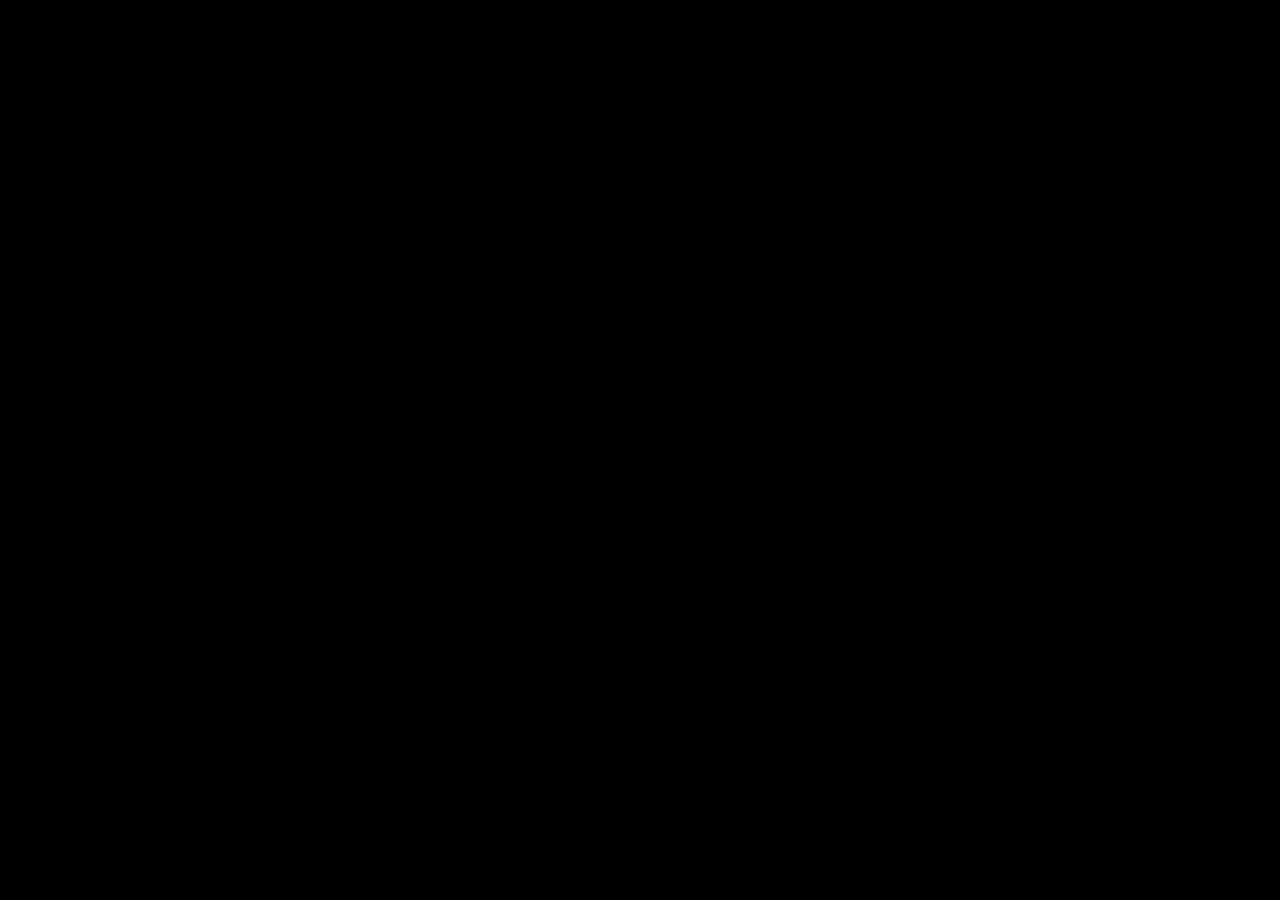
==== index.html @ 977c0b6b "testing github.io" ====
<html>
<head>
  <title>metaBalls (p5)</title>
  <meta charset="UTF-8">
  <meta name="viewport" content="width=device-width, initial-scale=1.0"/>
  <style> body { padding: 0; margin: 0; background-color: #000; } </style>
  <!-- <script type="text/javascript" src="js/p5.min.js"></script>
  <script type="text/javascript" src="js/Metaball.js"></script> -->
</head>
  <!-- <script type="text/javascript" src="sketch.js"></script> -->
<body>
</body>
</html>
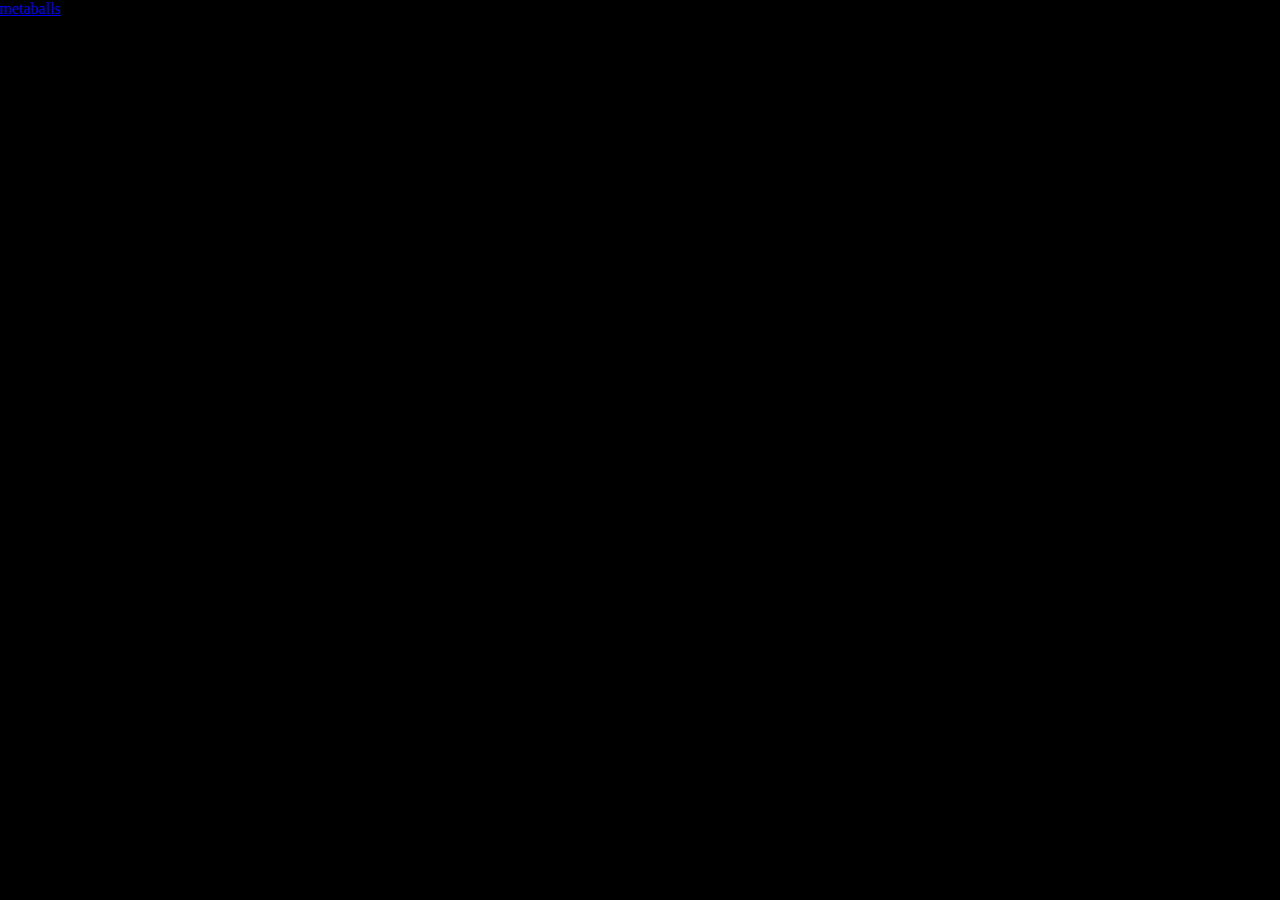
==== commit 9dfc8250: "Update index.html" ====
--- a/index.html
+++ b/index.html
@@ -9,5 +9,6 @@
 </head>
   <!-- <script type="text/javascript" src="sketch.js"></script> -->
 <body>
+  <a href="./metaballs/index.html">metaballs</a>
 </body>
 </html>
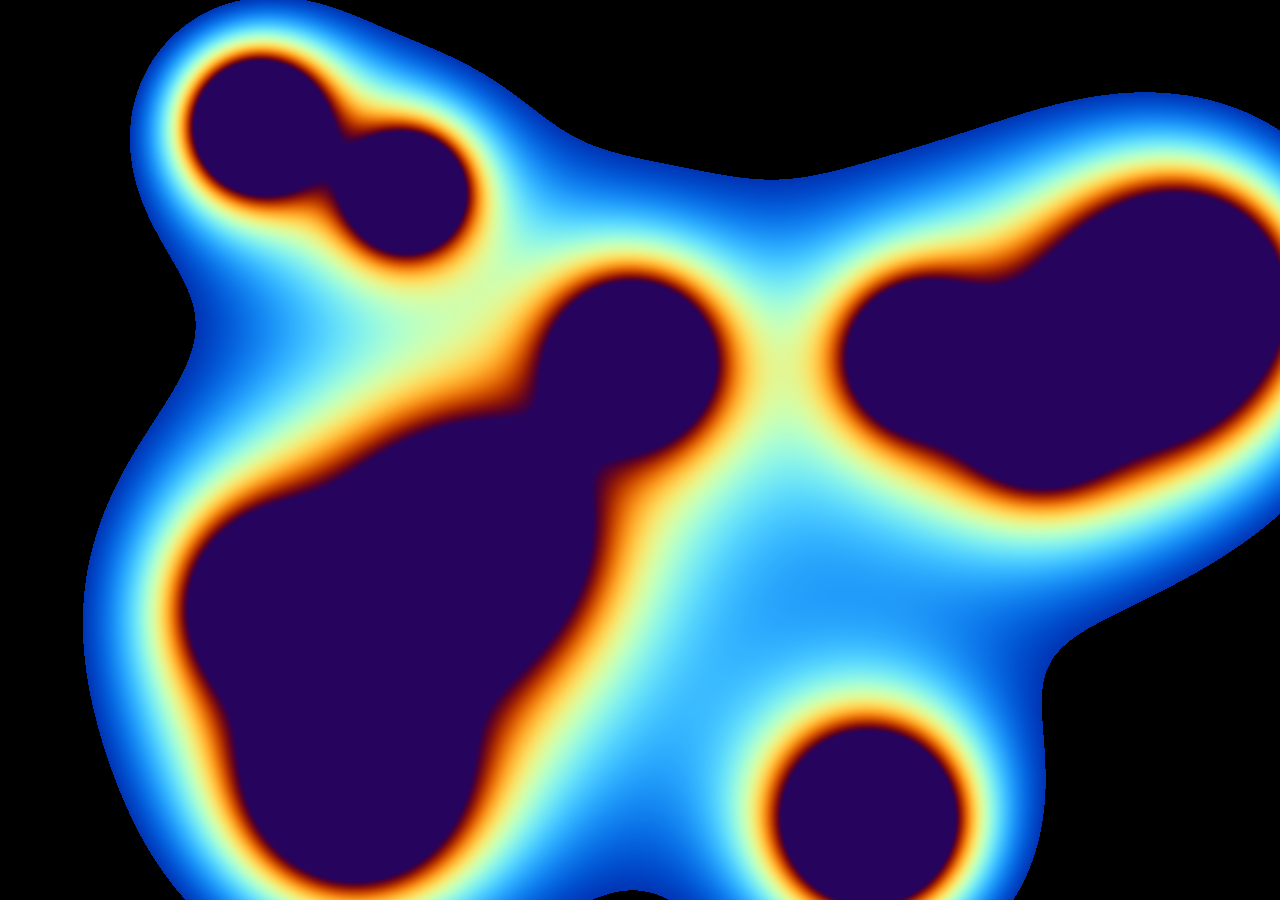
==== commit e94358fb: "Add files via upload" ====
--- a/index.html
+++ b/index.html
@@ -1,14 +1,13 @@
-<html>
-<head>
-  <title>metaBalls (p5)</title>
-  <meta charset="UTF-8">
-  <meta name="viewport" content="width=device-width, initial-scale=1.0"/>
-  <style> body { padding: 0; margin: 0; background-color: #000; } </style>
-  <!-- <script type="text/javascript" src="js/p5.min.js"></script>
-  <script type="text/javascript" src="js/Metaball.js"></script> -->
-</head>
-  <!-- <script type="text/javascript" src="sketch.js"></script> -->
-<body>
-  <a href="./metaballs/index.html">metaballs</a>
-</body>
-</html>
+<html>
+<head>
+  <title>metaBalls (p5)</title>
+  <meta charset="UTF-8">
+  <meta name="viewport" content="width=device-width, initial-scale=1.0"/>
+  <style> body { padding: 0; margin: 0; background-color: #000; } </style>
+  <script type="text/javascript" src="js/p5.min.js"></script>
+  <script type="text/javascript" src="js/Metaball.js"></script>
+</head>
+  <script type="text/javascript" src="sketch.js"></script>
+<body>
+</body>
+</html>
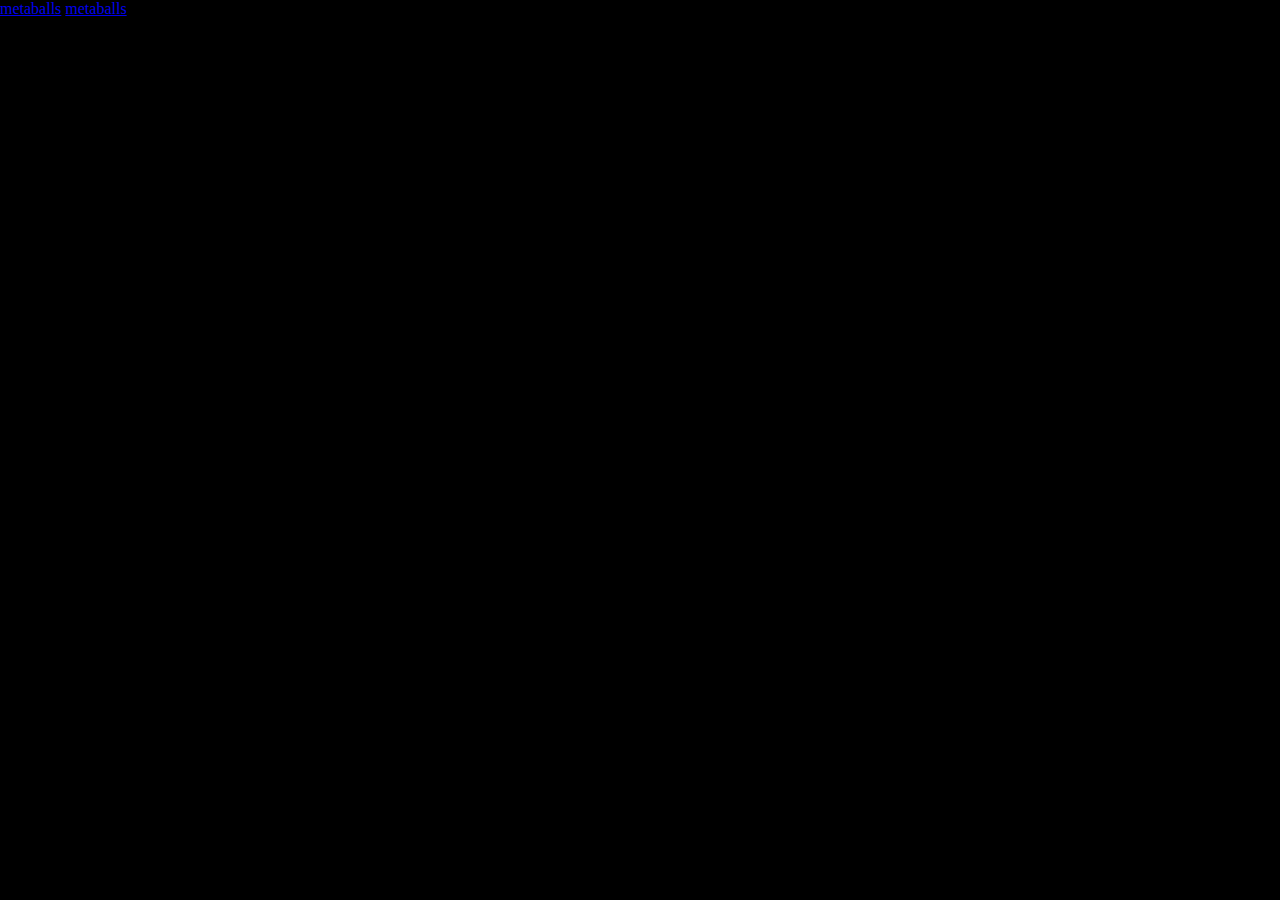
==== commit 2bbe0ec2: "Update index.html" ====
--- a/index.html
+++ b/index.html
@@ -1,13 +1,15 @@
-<html>
-<head>
-  <title>metaBalls (p5)</title>
-  <meta charset="UTF-8">
-  <meta name="viewport" content="width=device-width, initial-scale=1.0"/>
-  <style> body { padding: 0; margin: 0; background-color: #000; } </style>
-  <script type="text/javascript" src="js/p5.min.js"></script>
-  <script type="text/javascript" src="js/Metaball.js"></script>
-</head>
-  <script type="text/javascript" src="sketch.js"></script>
-<body>
-</body>
-</html>
+<html>
+<head>
+  <title>metaBalls (p5)</title>
+  <meta charset="UTF-8">
+  <meta name="viewport" content="width=device-width, initial-scale=1.0"/>
+  <style> body { padding: 0; margin: 0; background-color: #000; } </style>
+  <!-- <script type="text/javascript" src="js/p5.min.js"></script>
+  <script type="text/javascript" src="js/Metaball.js"></script> -->
+</head>
+  <!-- <script type="text/javascript" src="sketch.js"></script> -->
+<body>
+  <a href="./metaballs/index.html">metaballs</a>
+  <a href="./wordlish/index.html">metaballs</a>
+</body>
+</html>
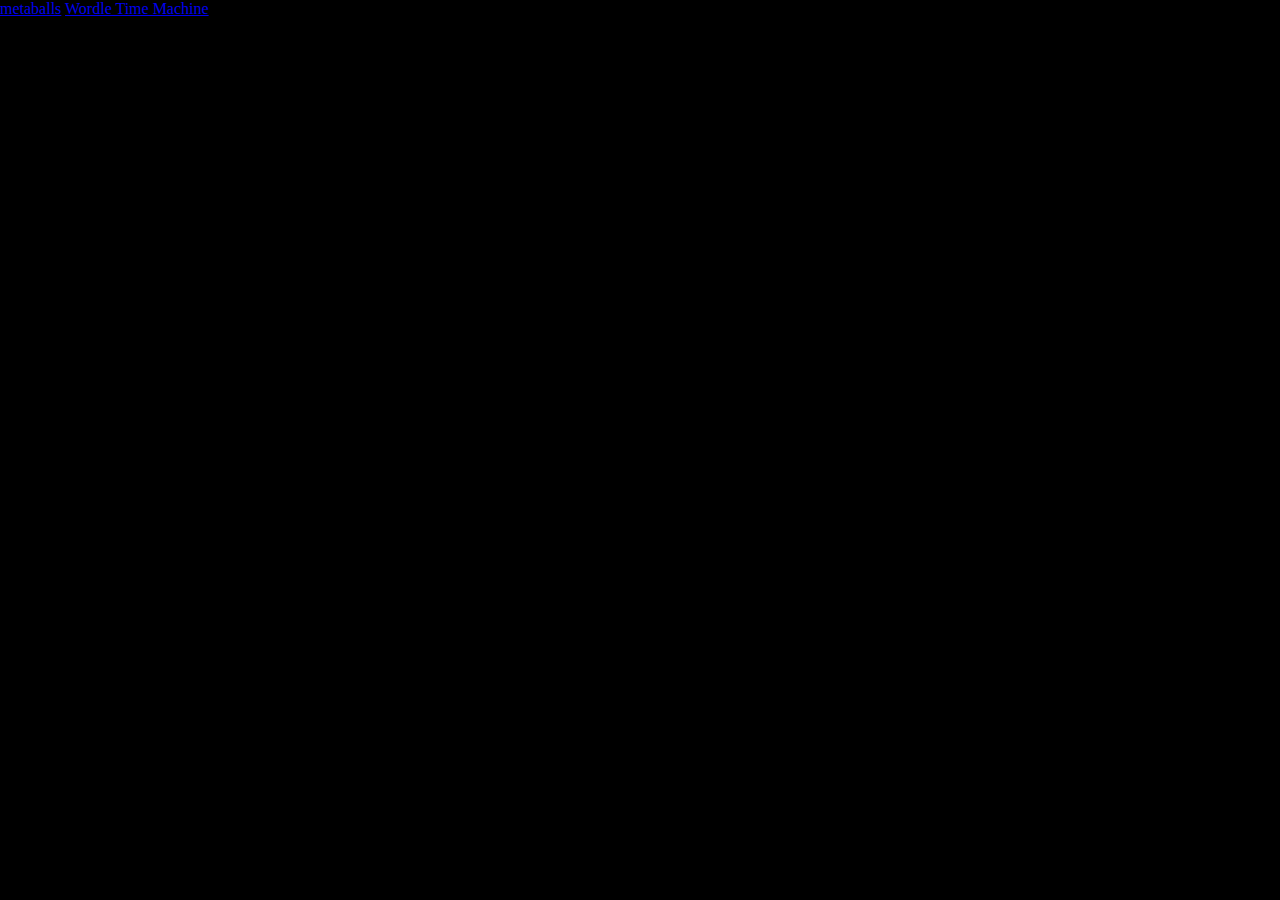
==== commit c7be54df: "Update index.html" ====
--- a/index.html
+++ b/index.html
@@ -10,6 +10,6 @@
   <!-- <script type="text/javascript" src="sketch.js"></script> -->
 <body>
   <a href="./metaballs/index.html">metaballs</a>
-  <a href="./wordlish/index.html">metaballs</a>
+  <a href="./wordlish/index.html">Wordle Time Machine</a>
 </body>
 </html>
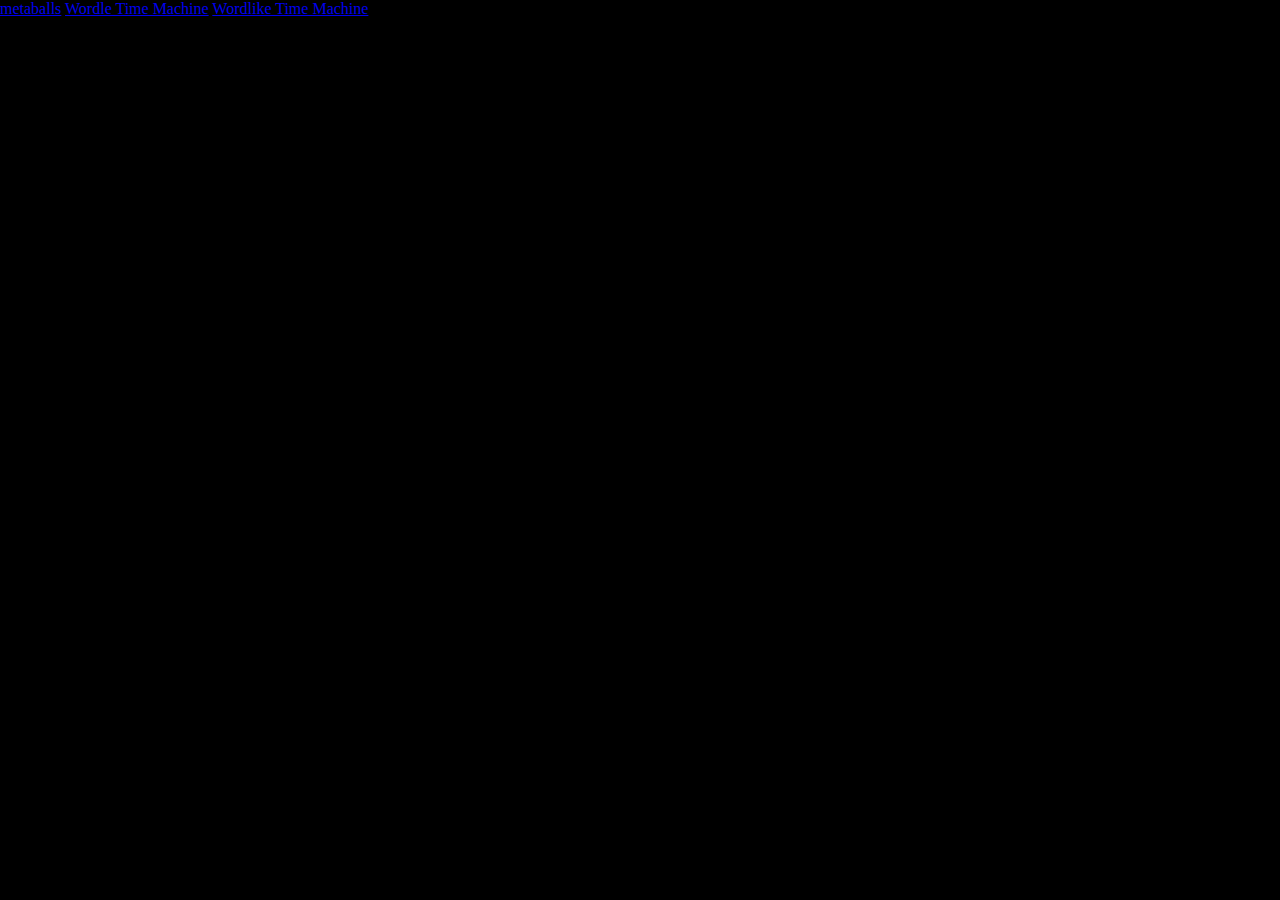
==== commit 38b141c9: "Update index.html" ====
--- a/index.html
+++ b/index.html
@@ -11,5 +11,6 @@
 <body>
   <a href="./metaballs/index.html">metaballs</a>
   <a href="./wordlish/index.html">Wordle Time Machine</a>
+  <a href="./wordlike/index.html">Wordlike Time Machine</a>
 </body>
 </html>
